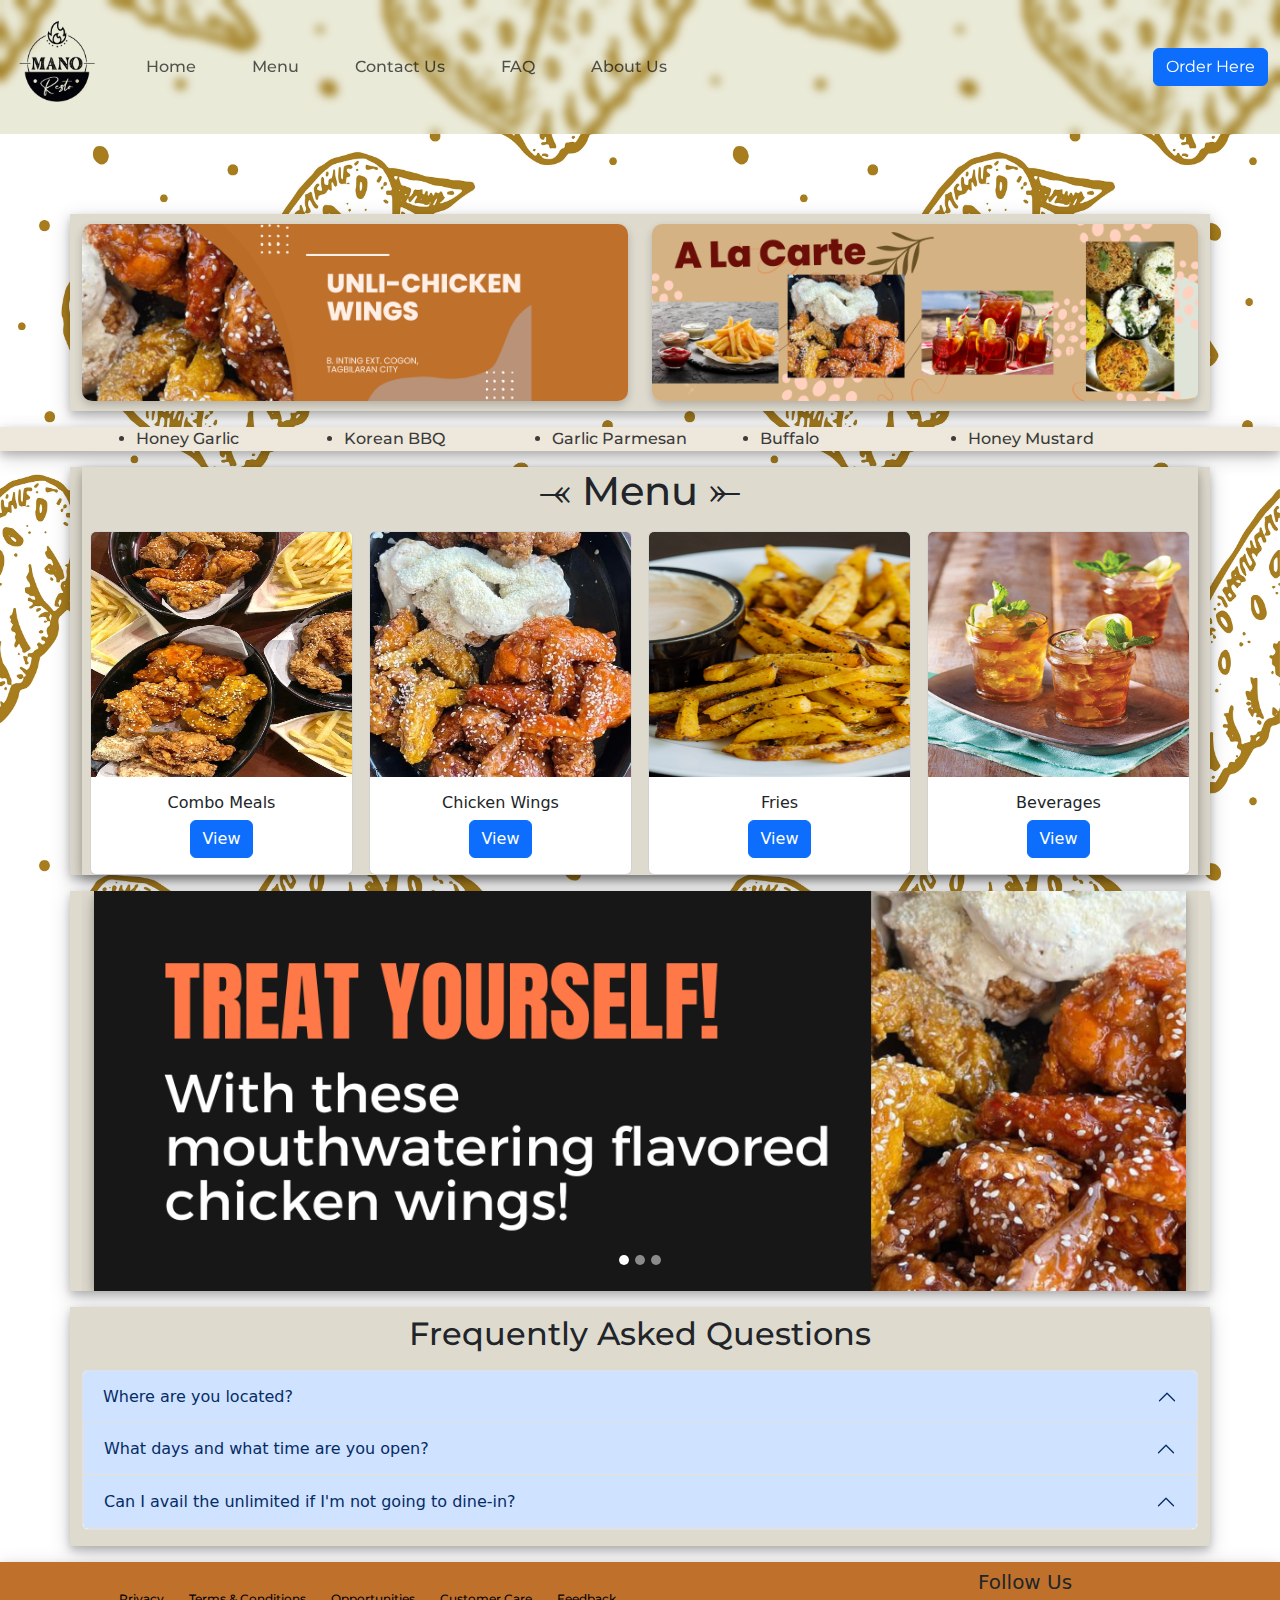
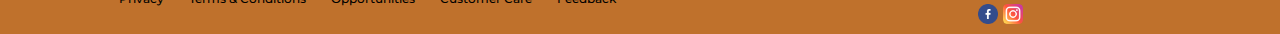
==== index.html @ f507022e "added files for the project" ====
<!DOCTYPE html>
<html lang="en">
  <head>
    <meta charset="UTF-8" />
    <meta http-equiv="X-UA-Compatible" content="IE=edge" />
    <meta name="viewport" content="width=device-width, initial-scale=1.0" />
    <link rel="stylesheet" href="styles.css" />
    <link
      rel="stylesheet"
      href="https://cdn.jsdelivr.net/npm/bootstrap@5.2.0/dist/css/bootstrap.min.css"
    />
    <script src="https://ajax.googleapis.com/ajax/libs/jquery/3.6.0/jquery.min.js"></script>
    <script src="https://cdn.jsdelivr.net/npm/bootstrap@5.0.2/dist/js/bootstrap.bundle.min.js"></script>

    <title>Mano Resto</title>
    <link rel="icon" type="image/x-icon" href="mano-nobg.png" />
    <style>
      /* div {
        border: 1px solid black;
      } */
    </style>
  </head>
  <body
    style="
      background-image: url(cw-sm.webp);
      background-size: cover;
      background-attachment: fixed;
    "
  >
    <!--  -->
    <!--  -->
    <!-- NAVBAR -->

    <nav class="navbar navbar-expand-lg fixed-top mask-custom shadow-0">
      <div class="container-fluid">
        <a class="navbar-brand" href="index.html"
          ><img src="mano-nobg.png" width="90px" alt="mano logo" />
        </a>
        <button
          class="navbar-toggler"
          type="button"
          data-bs-toggle="collapse"
          data-bs-target="#navbarSupportedContent"
        >
          <span class="navbar-toggler-icon"></span>
        </button>
        <div class="collapse navbar-collapse" id="navbarSupportedContent">
          <ul class="navbar-nav nav_links me-auto mb-2 mb-lg-0">
            <li class="nav-item">
              <a class="nav-link" href="index.html">Home</a>
            </li>
            <li class="nav-item">
              <a class="nav-link" href="#menu">Menu</a>
            </li>

            <li class="nav-item">
              <a class="nav-link" href="#">Contact Us</a>
            </li>
            <li class="nav-item">
              <a class="nav-link" href="#faq">FAQ</a>
            </li>
            <li class="nav-item">
              <a class="nav-link" href="#">About Us</a>
            </li>
          </ul>

          <a class="order" href="#">
            <button class="btn btn-primary" type="submit">Order Here</button>
          </a>
        </div>
      </div>
    </nav>
    <!--  -->
    <!-- FEATURED -->
    <br />
    <br />

    <div class="container interface" id="top">
      <div class="row">
        <div class="unliwing col-lg-6">
          <img
            src="unliwings.png"
            class="img-fluid chickwings"
            style="
              display: block;
              margin-top: 10px;
              margin-bottom: 10px;
              border-radius: 10px;
              box-shadow: 0 4px 8px 0 rgba(0, 0, 0, 0.2);
            "
          />
          <div
            class="overlay"
            style="margin-top: 10px; margin-bottom: 10px; margin-left: 0px"
          >
            Unlimited is only available for dine-in!
          </div>
        </div>
        <div class="col-lg-6">
          <img
            src="alacarte.png"
            class="img-fluid"
            id="alacarte"
            style="
              display: block;
              margin-top: 10px;
              margin-bottom: 10px;
              border-radius: 10px;
              box-shadow: 0 4px 8px 0 rgba(0, 0, 0, 0.2);
            "
          />
        </div>
      </div>
    </div>
    <!--  -->
    <!--  -->
    <!-- FLAVORS -->
    <div class="container-flavors mt-3">
      <ul id="flavors">
        <div class="col-2 col-xs-4">
          <li>Honey Garlic</li>
        </div>
        <div class="col-2">
          <li>Korean BBQ</li>
        </div>
        <div class="col-2">
          <li>Garlic Parmesan</li>
        </div>
        <div class="col-2">
          <li>Buffalo</li>
        </div>
        <div class="col-2">
          <li>Honey Mustard</li>
        </div>
      </ul>
    </div>
    <!--  -->
    <!-- CARDS (MENU) -->
    <div class="container interface mt-3 mb-3">
      <div class="col-lg-12 interface" style="display: block" id="menu">
        <div class="text-center mt-2">
          <h1 style="font-family: Montserrat, sans-serif">⤛ Menu ⤜</h1>
        </div>
        <div class="container mt-3 mb-3">
          <div class="row">
            <div class="col-lg-3 px-2">
              <div class="card">
                <img
                  src="IMG_1311.jpeg"
                  class="card-img-top"
                  alt="combo meal"
                  style="
                    top: 0;
                    left: 0;
                    min-width: 100%;
                    height: 245px;
                    max-height: 245px;
                    width: auto;
                  "
                />
                <div class="card-body text-center">
                  <h6 class="card-title">Combo Meals</h6>

                  <button
                    type="button"
                    class="btn btn-primary"
                    data-bs-toggle="modal"
                    data-bs-target="#combo"
                  >
                    View
                  </button>
                  <div class="modal modal-xl fade" id="combo" tabindex="-1">
                    <div class="modal-dialog">
                      <div class="modal-content">
                        <div class="modal-header">
                          <h5 class="combo-title">Combo Meals</h5>
                          <button
                            type="button"
                            class="btn-close"
                            data-bs-dismiss="modal"
                          ></button>
                        </div>
                        <div class="modal-body"></div>
                        <div class="container">
                          <div class="row">
                            <div class="col-6">
                              <img
                                src="wingswithveg.jpg"
                                class="img-fluid"
                                alt="wingswithveggies"
                                style="
                                  top: 0;
                                  left: 0;
                                  min-width: 100%;
                                  height: 245px;
                                  max-height: 245px;
                                  width: auto;
                                "
                              />
                            </div>
                            <div class="col-6">
                              <h5>Chicken Wings with Fresh Veggies</h5>
                              <ul
                                style="
                                  list-style-position: inside;
                                  text-align: center;
                                "
                              >
                                <li>4 pcs. Chicken Wings</li>
                                <li>Fresh Cabbage</li>
                                <li>Fresh Lettuce</li>
                                <li>2 flavors of your choice!</li>
                              </ul>
                              <h2>PHP 130</h2>
                            </div>
                          </div>
                          <hr />
                          <div class="row">
                            <div class="col-6">
                              <img
                                src="wingswithrice.jpg"
                                class="img-fluid"
                                alt="wingswithrice"
                                style="
                                  top: 0;
                                  left: 0;
                                  min-width: 100%;
                                  height: 245px;
                                  max-height: 245px;
                                  width: auto;
                                "
                              />
                            </div>
                            <div class="col-6 mb-5">
                              <h5>Chicken Wings with Java Rice</h5>
                              <ul
                                style="
                                  list-style-position: inside;
                                  text-align: center;
                                "
                              >
                                <li>6 pcs. Chicken Wings</li>
                                <li>Jasmine Rice</li>

                                <li>3 flavors of your choice!</li>
                              </ul>
                              <h2>PHP 155</h2>
                            </div>
                          </div>
                          <hr />
                        </div>
                      </div>
                    </div>
                  </div>
                </div>
              </div>
            </div>

            <div class="col-lg-3 px-2">
              <div class="card">
                <img
                  src="IMG-0797.JPG"
                  class="card-img-top"
                  alt="chicken wings"
                  style="
                    top: 0;
                    left: 0;
                    min-width: 100%;
                    height: 245px;
                    max-height: 245px;
                    width: auto;
                  "
                />
                <div class="card-body text-center">
                  <h6 class="card-title" style="display: 5">Chicken Wings</h6>

                  <a href="#" class="btn btn-primary">View</a>
                </div>
              </div>
            </div>
            <div class="col-lg-3 px-2">
              <div class="card">
                <img
                  src="fries.jpg"
                  class="card-img-top"
                  alt="fries image"
                  style="
                    top: 0;
                    left: 0;
                    min-width: 100%;
                    height: 245px;
                    max-height: 245px;
                    width: auto;
                  "
                />
                <div class="card-body text-center">
                  <h6 class="card-title">Fries</h6>

                  <a href="#" class="btn btn-primary">View</a>
                </div>
              </div>
            </div>
            <div class="col-lg-3 px-2">
              <div class="card">
                <img
                  src="icetea.jpg"
                  class="card-img-top"
                  alt="drinks image"
                  style="
                    top: 0;
                    left: 0;
                    min-width: 100%;
                    height: 245px;
                    max-height: 245px;
                    width: auto;
                  "
                />
                <div class="card-body text-center">
                  <h6 class="card-title">Beverages</h6>

                  <a href="#" class="btn btn-primary">View</a>
                </div>
              </div>
            </div>
          </div>
        </div>
      </div>
    </div>
    <!-- CAROUSEL/MENU -->
    <div class="container interface mt-3 mb-3">
      <div class="col-lg-12 d-sm-block d-none">
        <div
          id="carouselExampleCaptions"
          class="carousel slide"
          data-bs-ride="carousel"
          data-bs-interval="3500"
        >
          <div class="carousel-indicators">
            <button
              type="button"
              data-bs-target="#carouselExampleCaptions"
              data-bs-slide-to="0"
              class="active"
            ></button>
            <button
              type="button"
              data-bs-target="#carouselExampleCaptions"
              data-bs-slide-to="1"
            ></button>
            <button
              type="button"
              data-bs-target="#carouselExampleCaptions"
              data-bs-slide-to="2"
            ></button>
          </div>
          <div class="container">
            <div class="row">
              <div class="carousel-inner">
                <div class="carousel-item active">
                  <img
                    src="caro1.png"
                    class="d-block w-100"
                    alt="sample1"
                    style="
                      top: 0;
                      left: 0;
                      min-width: 100%;
                      height: 400px;
                      max-height: 400px;
                      width: auto;
                    "
                  />
                </div>
                <div class="carousel-item">
                  <img
                    src="combo.png"
                    class="d-block w-100"
                    alt="sample2"
                    style="
                      top: 0;
                      left: 0;
                      min-width: 100%;
                      height: 400px;
                      max-height: 400px;
                      width: auto;
                    "
                  />
                  <div class="carousel-caption d-none d-md-block">
                    <p>On a diet? We just got the right answer for you!</p>
                  </div>
                </div>
                <div class="carousel-item">
                  <img
                    src="caro3.png"
                    class="d-block w-100"
                    alt="sample3"
                    style="
                      top: 0;
                      left: 0;
                      min-width: 100%;
                      height: 400px;
                      max-height: 400px;
                      width: auto;
                    "
                  />
                  <div class="carousel-caption d-none d-md-block">
                    <h5>Know more about us!</h5>
                  </div>
                </div>
              </div>
            </div>
          </div>
        </div>
      </div>
    </div>
    <!-- Accordion FAQ -->
    <div class="container interface mt-2">
      <div class="row">
        <div class="accordion col-12" id="faq">
          <h2 class="faq mt-2">Frequently Asked Questions</h2>
          <!--  -->
          <div class="accordion mt-3 mb-3" id="accordionExample">
            <div class="col-12">
              <div class="accordion-item">
                <h2 class="accordion-header" id="headingOne">
                  <button
                    class="accordion-button"
                    type="button"
                    data-bs-toggle="collapse"
                    data-bs-target="#collapseOne"
                  >
                    Where are you located?
                  </button>
                </h2>
                <div
                  id="collapseOne"
                  class="accordion-collapse collapse"
                  data-bs-parent="#accordionExample"
                >
                  <div class="accordion-body">
                    We are located in B. Inting Extension, Cogon, Tagbilaran
                    City!
                  </div>
                </div>
                <div class="accordion-item">
                  <h2 class="accordion-header" id="heading2">
                    <button
                      class="accordion-button"
                      type="button"
                      data-bs-toggle="collapse"
                      data-bs-target="#collapse2"
                    >
                      What days and what time are you open?
                    </button>
                  </h2>
                  <div
                    id="collapse2"
                    class="accordion-collapse collapse"
                    data-bs-parent="#accordionExample"
                  >
                    <div class="accordion-body">
                      We are open every Tuesday to Sunday, 5:00PM to 9:00PM.
                    </div>
                  </div>
                </div>
                <div class="accordion-item">
                  <h2 class="accordion-header" id="heading3">
                    <button
                      class="accordion-button"
                      type="button"
                      data-bs-toggle="collapse"
                      data-bs-target="#collapse3"
                    >
                      Can I avail the unlimited if I'm not going to dine-in?
                    </button>
                  </h2>
                  <div
                    id="collapse3"
                    class="accordion-collapse collapse"
                    data-bs-parent="#accordionExample"
                  >
                    <div class="accordion-body">
                      Unlimited is only available for dine-in customers.
                    </div>
                  </div>
                </div>
              </div>
            </div>
          </div>
        </div>
      </div>
    </div>
    <!-- FOOTER -->
    <footer>
      <div class="container-footer mt-3">
        <div class="row">
          <div class="col-8 offset-1 mt-4 mb-4">
            <span><a href="#" class="footnote">Privacy</a></span>
            <span><a href="#" class="footnote">Terms & Conditions</a></span>
            <span><a href="#" class="footnote">Opportunities</a></span>
            <span><a href="#" class="footnote">Customer Care</a></span>
            <span><a href="#" class="footnote">Feedback</a></span>
          </div>

          <div class="col-2 mt-2">
            <h5>Follow Us</h5>
            <a href="https://www.facebook.com/ManoRestoTC/" target="_blank"
              ><img src="facebook.png" class="socmed" alt="facebook"
            /></a>
            <a href="https://www.instagram.com/manoresto/" target="_blank"
              ><img src="instagram.png" class="socmed" alt="instagram"
            /></a>
          </div>
        </div>
      </div>
    </footer>
  </body>
</html>
---- styles.css ----
@import url("https://fonts.googleapis.com/css2?family=Montserrat:wght@500&display=swap");
@import url("https://fonts.googleapis.com/css2?family=Noto+Sans+JP&family=Roboto:wght@300&display=swap");

body {
  background-color: rgb(73, 195, 195);
}
li,
a,
button {
  font-family: "Montserrat", sans-serif;
  font-weight: 500;
  font-size: 16px;
  color: #3b3b3b;
  text-decoration: none;
}

.interface {
  background-color: #dfdace;
  box-shadow: 0 4px 8px 0 rgba(0, 0, 0, 0.2), 0 6px 20px 0 rgba(0, 0, 0, 0.19);
}
#top {
  margin-top: 13%;
}
.nav_links {
  list-style: none;
}
.nav_links li {
  display: inline-block;
  padding: 0px 20px;
}
.nav_links li a {
  transition: all 0.4s ease 0s;
}
.nav_links li a:hover {
  color: #cfd5a5;
}
button {
  padding: 9px 25px;
  background-color: rgba(0, 136, 169, 1);
  border: none;
  border-radius: 50px;
  cursor: pointer;
  transition: all 0.3s ease 0s;
}
button:hover {
  background-color: rgba(0, 136, 169, 0.8);
}

.mask-custom {
  backdrop-filter: blur(5px);
  background-color: rgba(154, 154, 63, 0.205);
}
.flavors_text {
  text-align: center;
  margin-top: 0px;
  font-family: "Roboto";
  font-size: 30px;
}
#flavors {
  display: flex;
  justify-content: center;
}

.container-flavors {
  background-color: #ede8db;
  box-shadow: 0 4px 8px 0 rgba(0, 0, 0, 0.2), 0 6px 20px 0 rgba(0, 0, 0, 0.19);
}

#alacarte:hover {
  background-image: url(IMG-0797.JPG);
}
.carousel .carousel-indicators button {
  width: 10px;
  height: 10px;
  border-radius: 100%;
}
.carousel-item {
  box-shadow: 0 4px 8px 0 rgba(0, 0, 0, 0.2), 0 6px 20px 0 rgba(0, 0, 0, 0.19);
}
.caro {
  display: flex;
  justify-content: left;
}
* {
  box-sizing: border-box;
}
.unliwing {
  position: relative;
  width: 50%;
  max-width: 300px;
}
.chickwings {
  display: block;
  width: 100%;
  height: auto;
}
.overlay {
  position: absolute;
  bottom: 0;
  background: rgb(0, 0, 0);
  background: rgba(0, 0, 0, 0.5);
  color: #f1f1f1;
  width: 95%;
  transition: 0.5s ease;
  opacity: 0;
  color: white;
  font-size: 20px;
  padding: 5px;
  text-align: center;
}
.unliwing:hover .overlay {
  opacity: 1;
}
.menu {
  font-family: "Montserrat";
}
.faq {
  font-family: "Montserrat";
  text-align: center;
}
.container-footer {
  background-color: #bf712c;
  box-shadow: 0 4px 8px 0 rgba(0, 0, 0, 0.2), 0 6px 20px 0 rgba(0, 0, 0, 0.19);
}
.footnote {
  font-size: 12px;
  color: black;
  text-decoration: none;
  padding: 10px;
}
.socmed {
  width: 20px;
}
/* .modal li {
  list-style-position: outside;
} */
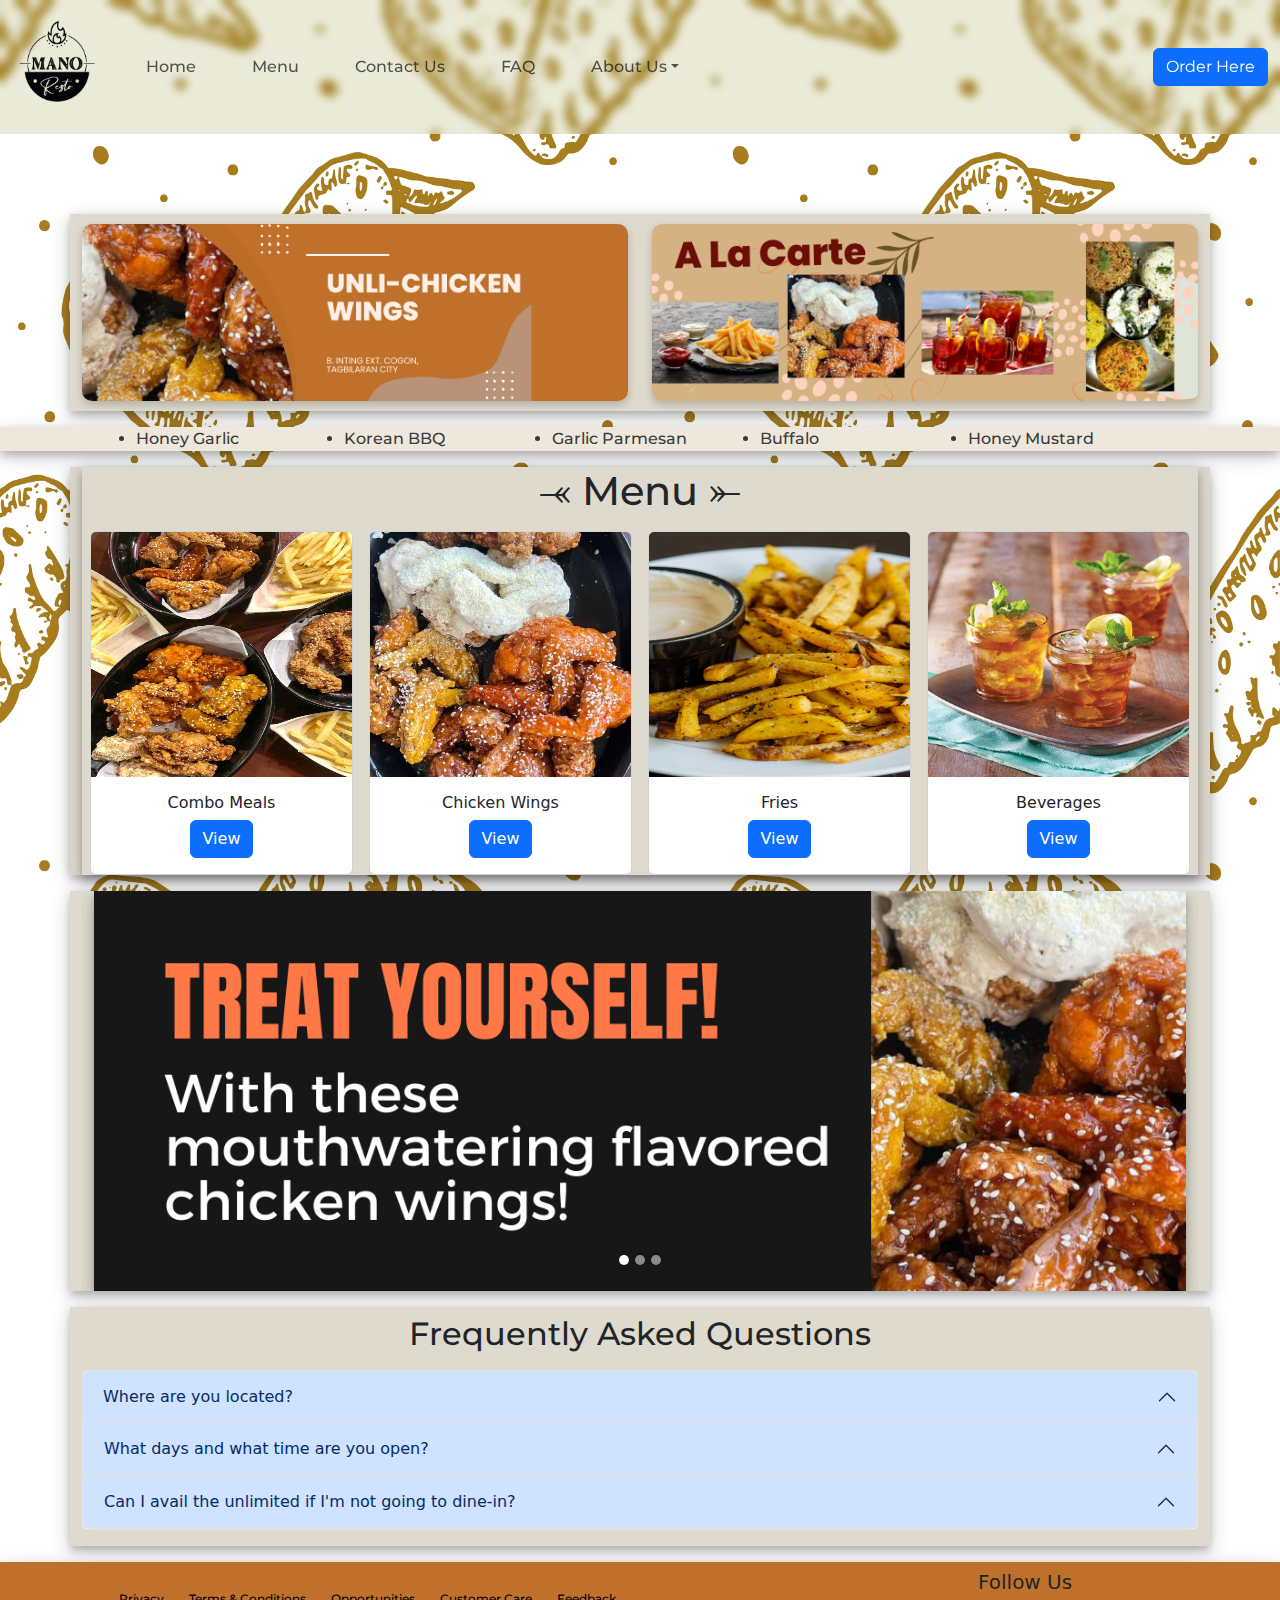
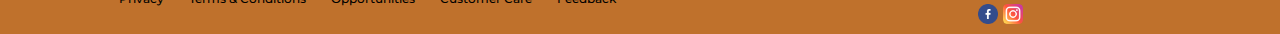
==== commit ff1aa3b7: "added dropdown on navbar" ====
--- a/index.html
+++ b/index.html
@@ -54,13 +54,26 @@
             </li>
 
             <li class="nav-item">
-              <a class="nav-link" href="#">Contact Us</a>
+              <a class="nav-link" href="contact.html">Contact Us</a>
             </li>
             <li class="nav-item">
               <a class="nav-link" href="#faq">FAQ</a>
             </li>
-            <li class="nav-item">
-              <a class="nav-link" href="#">About Us</a>
+            <li class="nav-item dropdown">
+              <a
+                class="nav-link dropdown-toggle"
+                href="#"
+                id="navbarDropdown"
+                role="button"
+                data-bs-toggle="dropdown"
+              >
+                About Us</a
+              >
+              <ul class="dropdown-menu">
+                <li><a class="dropdown-item" href="#">How it started</a></li>
+                <li><a class="dropdown-item" href="#">Crew</a></li>
+                <li><a class="dropdown-item" href="#">Meet the team</a></li>
+              </ul>
             </li>
           </ul>
 
@@ -115,9 +128,9 @@
     <!--  -->
     <!--  -->
     <!-- FLAVORS -->
-    <div class="container-flavors mt-3">
+    <div class="container-flavors mt-3 d-sm-block d-none">
       <ul id="flavors">
-        <div class="col-2 col-xs-4">
+        <div class="col-2">
           <li>Honey Garlic</li>
         </div>
         <div class="col-2">
--- a/styles.css
+++ b/styles.css
@@ -1,5 +1,6 @@
 @import url("https://fonts.googleapis.com/css2?family=Montserrat:wght@500&display=swap");
 @import url("https://fonts.googleapis.com/css2?family=Noto+Sans+JP&family=Roboto:wght@300&display=swap");
+@import url("https://fonts.googleapis.com/css2?family=Dancing+Script:wght@700&display=swap");
 
 body {
   background-color: rgb(73, 195, 195);
@@ -131,6 +132,30 @@
 .socmed {
   width: 20px;
 }
-/* .modal li {
-  list-style-position: outside;
-} */
+#contact {
+  font-family: "Dancing Script";
+  text-align: center;
+  margin-top: 15%;
+}
+#help {
+  text-align: center;
+  font-family: "Montserrat";
+}
+#feed {
+  text-align: center;
+  font-family: "Roboto";
+  font-size: 20px;
+}
+.form {
+  border-radius: 15px;
+  text-align: center;
+  align-items: center;
+  width: 180px;
+}
+.message {
+  border-radius: 15px;
+}
+.con-form {
+  display: flex;
+  justify-content: space-evenly;
+}
